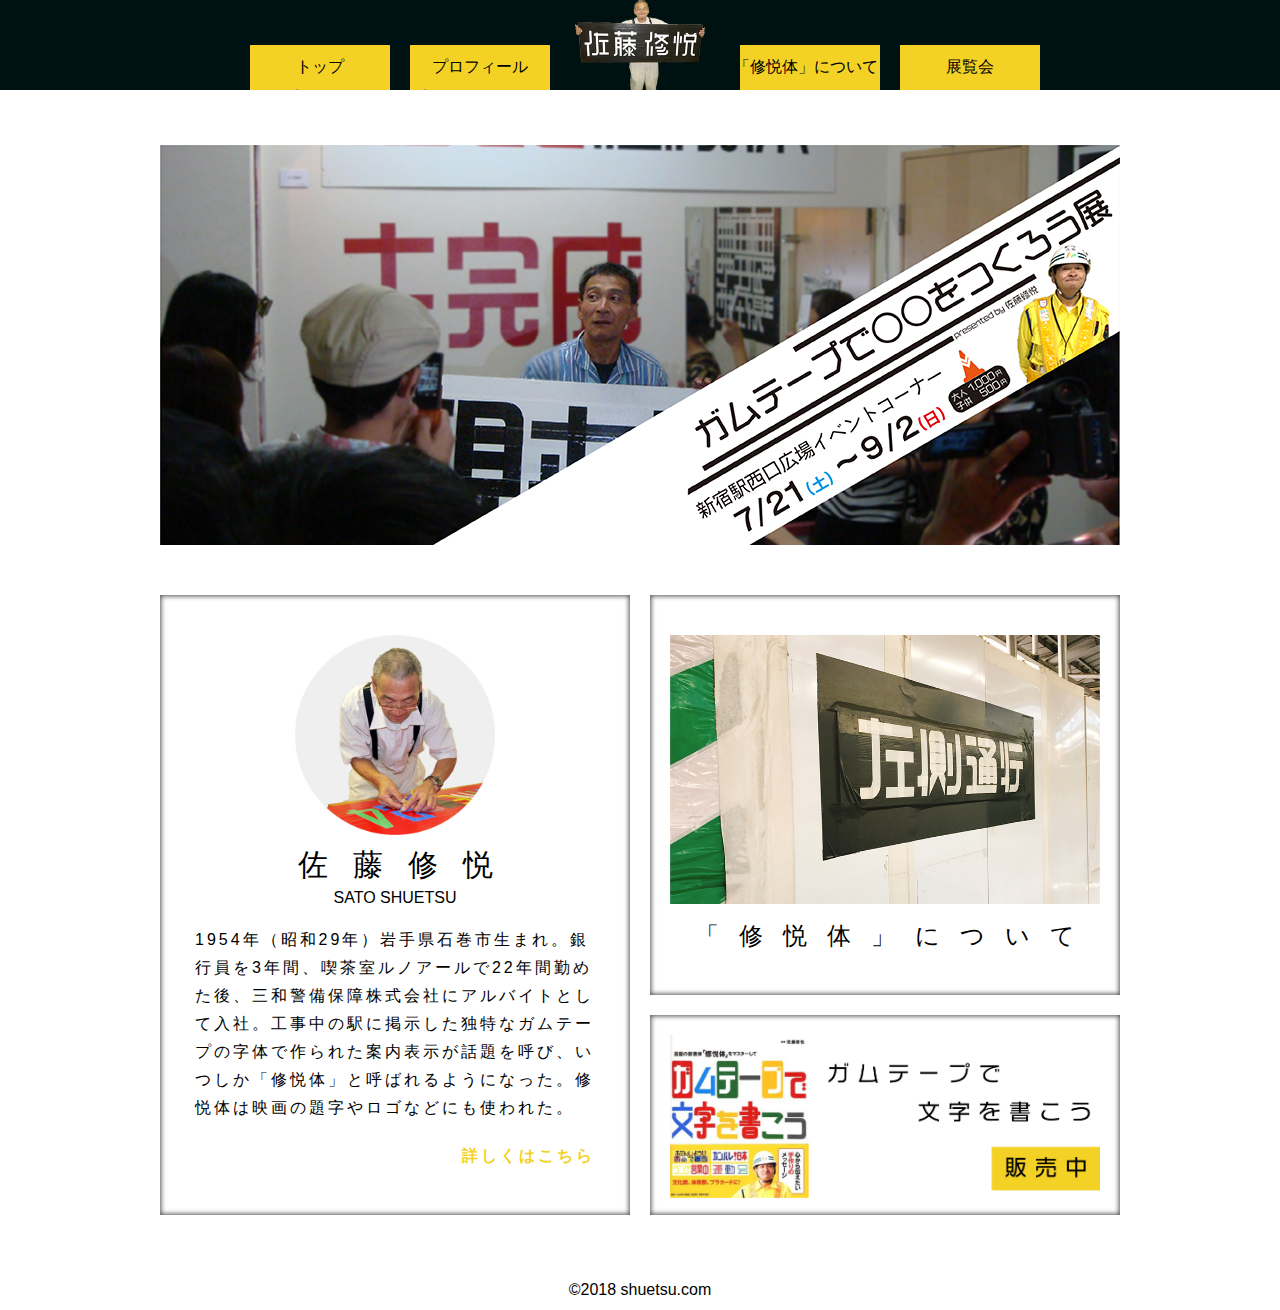
==== web/index.html @ dd0f7454 "完成版" ====
<!doctype html>
<html lang="ja">
<head>
<meta charset="UTF-8">
<title>トップ｜佐藤修悦ドットコム</title>
<link href="./css/reset.css" rel="stylesheet" type="text/css"><!--ResetCSS読込-->
<link href="./css/common.css" rel="stylesheet" type="text/css"><!--外部CSS読込-->
<script src="js/jquery-3.3.1.min.js"></script><!-- jQueryライブラリ読込 -->
<script src="js/script.js"></script><!-- jQuery記述 -->
<style type="text/css">/* 内部CSS */

</style>
</head>

<body>

<div id="wrapper">

<!-- ヘッダー -->
<header>
	<nav>
		<p><img class="headericon" src="./images/shuetsutop.png"></p>
		<ul>
			<li><a href="index.html"><img src="./images/top.svg">トップ</a></li>
			<li><a href="profile.html"><img src="./images/profile.svg">プロフィール</a></li>
			<li><a href="shuetsutai.html"><img src="./images/shuetsutai.svg">「修悦体」について</a></li>
			<li><a href="tenrankai.html"><img src="./images/tenrankai.svg">展覧会</a></li>
		</ul>
	</nav>	
</header>

<main>

<!-- メインビジュアル -->
<div id="mainimage">
	<p><a href="tenrankai.html"><img src="./images/tenrankaimainimage.jpg"></a></p>
</div>

<section id="shuetsubox" class="clearfix">

<!-- 左プロフィール -->
<article id="shuetsuprof" class="whitebox2">
	<p><img class="imgCenter" src="./images/shuetsuicon.png"></p>
	<h1>佐藤修悦</h1>
	<h2>SATO SHUETSU</h2>
	<p>1954年（昭和29年）岩手県石巻市生まれ。銀行員を3年間、喫茶室ルノアールで22年間勤めた後、三和警備保障株式会社にアルバイトとして入社。工事中の駅に掲示した独特なガムテープの字体で作られた案内表示が話題を呼び、いつしか「修悦体」と呼ばれるようになった。修悦体は映画の題字やロゴなどにも使われた。</p>
	<p class="more"><a href="profile.html">詳しくはこちら</a></p>
</article>

<!-- 右修悦体 -->
<article id="shuetsutai" class="whitebox2">
	<p><img class="imgCenter" src="./images/hidaritsuko.jpg"></p>
	<h1>「修悦体」について</h1>
	<a href="shuetsutai.html">修悦体について</a>
</article>

<!-- 右本販売中 -->
<article id="shuetsubook" class="whitebox2">
	<p><img src="./images/shuetsubook.png"></p>
	<a href="#">ガムテープで文字を書こう販売中</a>
</article>
				
</section>					
							
</main>

</div>

<!-- フッター -->
<footer>
	<p>©2018 shuetsu.com</p>
</footer>

</body>
</html>
---- web/css/common.css ----
@charset "UTF-8";
/* CSS Document */

body {
	background: url(../images/background.JPG) repeat-y right top;
	font-size: 16px;
	font-family: "YuGothic","Yu Gothic","メイリオ","MS ゴシック", sans-serif;
}

#wrapper {
	width: 960px;
	margin: 0 auto;
}

/* ヘッダー */
header {
	height: 90px;
	background: #011;
	border-bottom: 5px solid #fff;
	overflow: hidden;
	position: fixed;
	z-index: 9999;
	width: 960px;
	margin: 0 -200%;
	padding: 0 200%;
}

nav img {
	height: 90px;
	display: block;
	margin: 0 auto;
	position: relative;
	cursor: pointer;
}

nav li {
	float:left;
	width: 140px;
	height: 45px;
	margin: 0 10px;
	background: #f4d225;
	position: relative;
	bottom: 45px;
	text-indent: 100%;
	white-space: nowrap;
	overflow: hidden;
}

nav li:first-child {
	margin-left: 90px;
}

nav li:nth-child(2) {
	margin-right: 180px;
}

nav li img {
	height: 45px;
}

nav li:hover {
	background: #ffde80;
}

/* メイン */
main {
	position: relative;
	top: 95px;
	padding-top: 50px;
}

/* メインビジュアル */
#mainimage {
	height: 400px;
	background: #fff;
}

#mainimage a:hover {
	opacity: 0.9;
}

.clearfix:after {
	content: ".";
	display: block;
	height: 0;
	font-size: 0;
	clear: both;
	visibility: hidden;
}

/* ボックス */
.whitebox {
	background: #fff;
	box-shadow: 0px 0px 5px 1px rgba(0,0,0,0.7) inset;
	padding: 20px;
	box-sizing: border-box;
}

.whitebox2 {
	width: 470px;
	background: #fff;
	box-shadow: 0px 0px 5px 1px rgba(0,0,0,0.7) inset;
	padding: 20px;
	box-sizing: border-box;
}

.whitebox2 img {
	width: 50%;
}

.imgCenter {
	display: block;
	margin: 0 auto;
}

#shuetsubox {
	margin: 50px 0;
}

/* 左プロフィール */
#shuetsuprof {
	height: 620px;
	float: left;
}

#shuetsuprof h1 {
	font-size: 30px;
	letter-spacing: 25px;
	text-indent: 25px;
	margin: 15px 0 10px;
}

#shuetsuprof h1,h2 {
	text-align: center;
}

#shuetsuprof p {
	margin: 20px 15px 0;
	letter-spacing: 3px;
	line-height: 1.75em;
}

.more {
	font-weight: bold;
	text-align: right;
}

.more a {
	color: #f4d225;
	text-decoration: none;
}

.more a:hover {
	line-height: 20px;
	border-bottom: 1px solid #f4d225;
}

/* 右修悦体 */
#shuetsutai {
	height: 400px;
	margin-bottom: 20px;
	float: right;
	position: relative;
}

#shuetsutai img {
	width: 100%;
	margin: 20px 0;
}

#shuetsutai h1 {
	font-size: 24px;
	text-align: center;
	letter-spacing: 20px;
	text-indent: 20px;
}

/* 右本販売中 */
#shuetsubook {
	height: 200px;
	float: right;
	position: relative;
}

#shuetsubook img {
	width: 100%;
}

/* ロールオーバー */
#shuetsutai a,#shuetsubook a {
	display: block;
	position: absolute;
	width: 100%;
	height: 100%;
	top: 0;
	left: 0;
	text-indent: -9999px;
	white-space: nowrap;
	overflow: hidden;
}

#shuetsutai a:hover,#shuetsubook a:hover {
	opacity: 0.25;
	background-color: #fff;
}

/* フッター */
footer {
	background: #fff;
	text-align: center;
	line-height: 2.5em;
	position: relative;
	top: 100px;
}
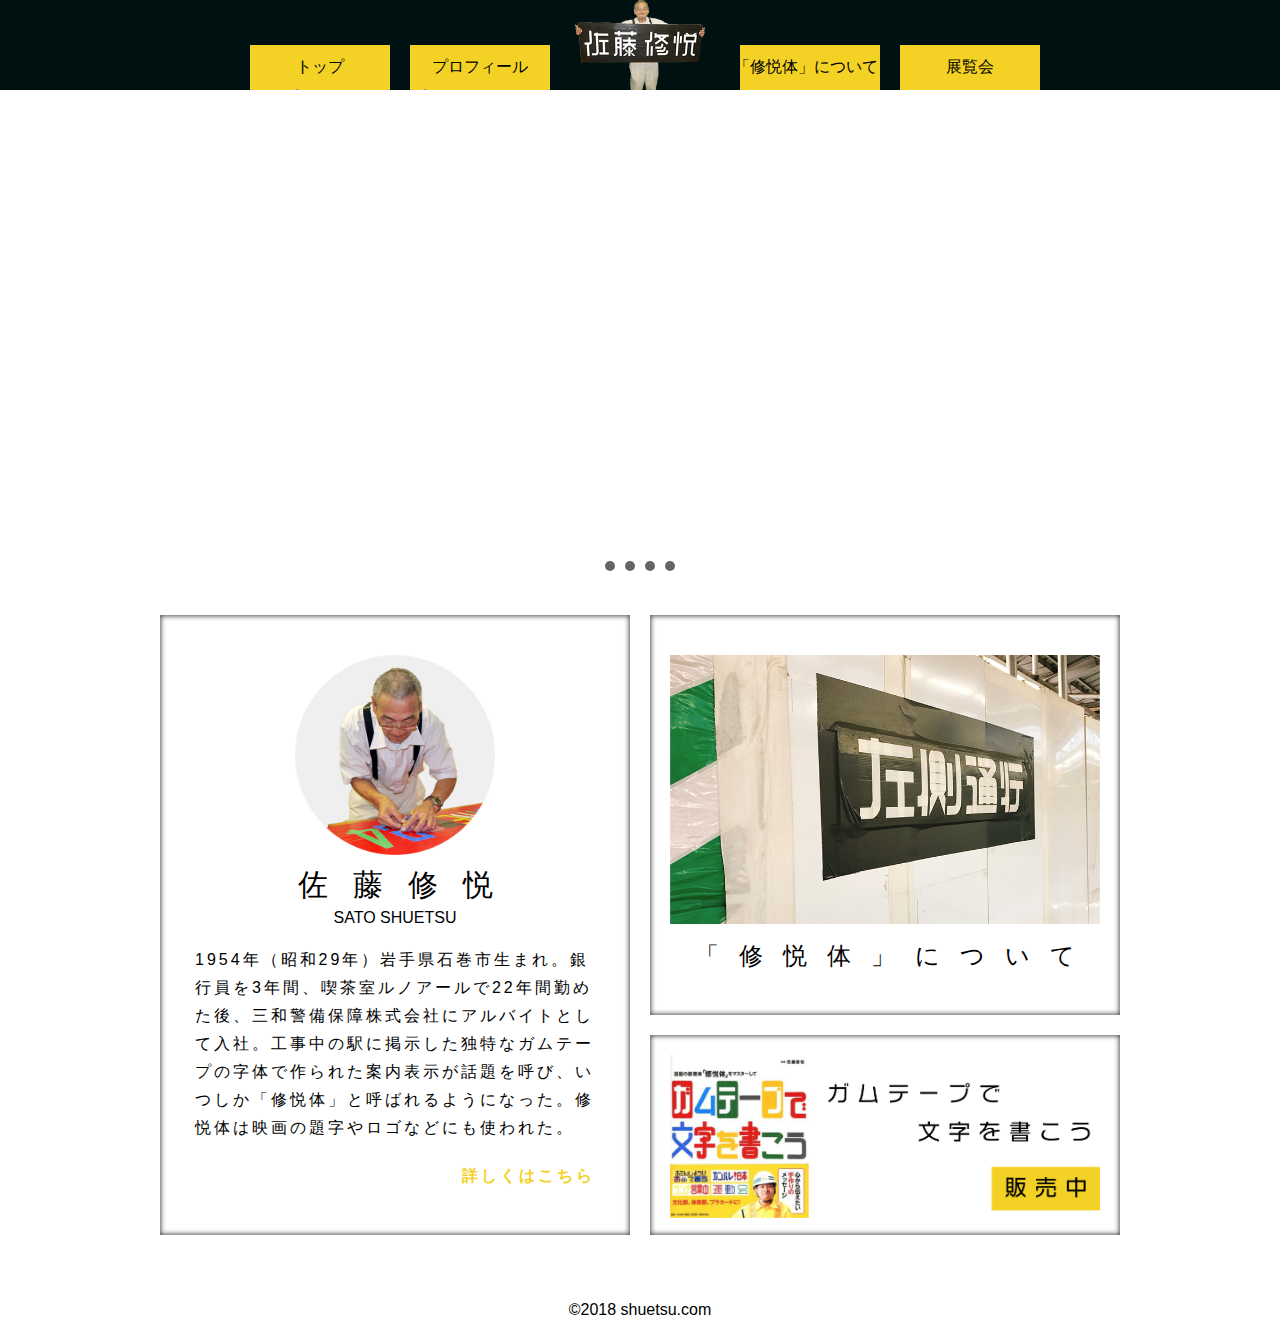
==== commit 20f2017b: "完成版" ====
--- a/web/index.html
+++ b/web/index.html
@@ -6,6 +6,8 @@
 <link href="./css/reset.css" rel="stylesheet" type="text/css"><!--ResetCSS読込-->
 <link href="./css/common.css" rel="stylesheet" type="text/css"><!--外部CSS読込-->
 <script src="js/jquery-3.3.1.min.js"></script><!-- jQueryライブラリ読込 -->
+<script src="js/jquery.bxslider.min.js"></script><!--bxsliderライブラリ読み込み-->
+<link href="css/jquery.bxslider.css" rel="stylesheet" type="text/css" /><!--bxslider用CSS読み込み-->	
 <script src="js/script.js"></script><!-- jQuery記述 -->
 <style type="text/css">/* 内部CSS */
 
@@ -33,7 +35,12 @@
 
 <!-- メインビジュアル -->
 <div id="mainimage">
-	<p><a href="tenrankai.html"><img src="./images/tenrankaimainimage.jpg"></a></p>
+	<ul class="bxslider">
+	<li><a href="tenrankai.html"><img src="./images/tenrankaimainimage.jpg"></a></li>
+	<li><a href="tenrankai.html"><img src="./images/tenrankaimainimage.jpg"></a></li>
+	<li><a href="tenrankai.html"><img src="./images/tenrankaimainimage.jpg"></a></li>
+	<li><a href="tenrankai.html"><img src="./images/tenrankaimainimage.jpg"></a></li>
+	</ul>	
 </div>
 
 <section id="shuetsubox" class="clearfix">
--- a/web/css/common.css
+++ b/web/css/common.css
@@ -114,7 +114,7 @@
 }
 
 #shuetsubox {
-	margin: 50px 0;
+	margin: 70px 0 50px;
 }
 
 /* 左プロフィール */
